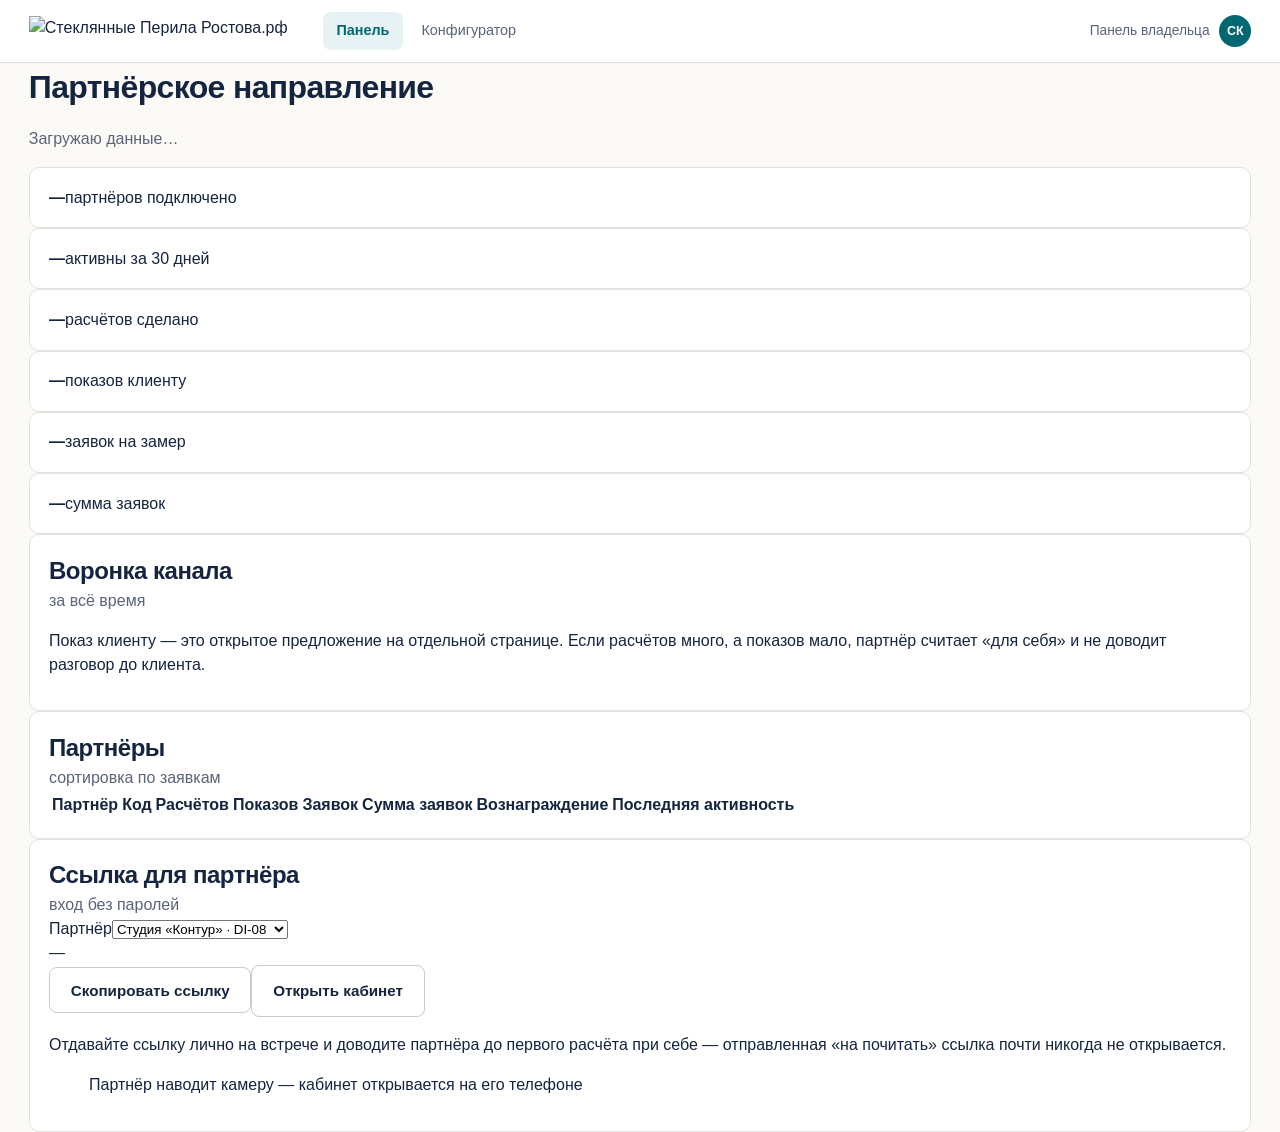
==== admin/index.html @ 2204083b "Панель владельца, QR для клиента, статусы расчётов" ====
<!DOCTYPE html><html lang="ru"><head><meta charset="utf-8"><meta name="viewport" content="width=device-width, initial-scale=1"><meta name="robots" content="noindex, nofollow"><title>Панель владельца · партнёрское направление</title><link rel="stylesheet" href="/steklo-perila-partner/fonts.css"><link rel="icon" href="/steklo-perila-partner/favicon.svg" type="image/svg+xml"><style>:root{--bg:#fbfaf7;--surface:#f0efec;--line:#e2e1dc;--line-strong:#cbcac4;--ink:#15253f;--ink-2:#33415b;--muted:#5a6479;--accent:#016771;--accent-hover:#005056;--accent-soft:#0e9ba5;--accent-wash:#e6f2f3;--wine:#8e0c39;--deep:#15253f;--radius:2px;--radius-btn:8px;--font-display:"Manrope",-apple-system,BlinkMacSystemFont,"Segoe UI",sans-serif;--font-text:"Inter",-apple-system,BlinkMacSystemFont,"Segoe UI",sans-serif;--ease:cubic-bezier(.22,.61,.36,1);--rl-struct:var(--line-strong);--rl-glass:#d9e4e0;--rl-edge:#8fa9a2;--rl-alpha:.42;--rl-rail:#b9bdbe}*{box-sizing:border-box}body{background:var(--bg);color:var(--ink);font-family:var(--font-text);-webkit-text-size-adjust:100%;margin:0;font-size:16px;line-height:1.5}h1,h2,h3{font-family:var(--font-display);letter-spacing:-.02em;margin:0;font-weight:700}a{color:inherit}.wrap{max-width:1320px;margin:0 auto;padding:0 clamp(1rem,3vw,1.8rem)}.topbar{border-bottom:1px solid var(--line);z-index:20;background:#fff;position:sticky;top:0}.topbar__in{align-items:center;gap:1.2rem;height:62px;display:flex}.topbar img{width:auto;height:30px}.nav{gap:.3rem;margin-left:1rem;display:flex}.nav a{color:var(--muted);border-radius:var(--radius-btn);transition:background .2s var(--ease),color .2s var(--ease);padding:.5rem .85rem;font-size:.9rem;text-decoration:none}.nav a:hover{background:var(--surface)}.nav a[aria-current=page]{background:var(--accent-wash);color:var(--accent);font-weight:600}.who{color:var(--muted);align-items:center;gap:.6rem;margin-left:auto;font-size:.86rem;display:flex}.ava{background:var(--accent);color:#fff;width:32px;height:32px;font-family:var(--font-display);border-radius:50%;place-items:center;font-size:.78rem;font-weight:700;display:grid}.btn{border-radius:var(--radius-btn);border:1px solid var(--accent);background:var(--accent);color:#fff;font-family:var(--font-display);cursor:pointer;transition:background .25s var(--ease);justify-content:center;align-items:center;gap:.5rem;padding:.85rem 1.3rem;font-size:.95rem;font-weight:600;text-decoration:none;display:inline-flex}.btn:hover{background:var(--accent-hover);border-color:var(--accent-hover)}.btn--g{color:var(--ink);border-color:var(--line-strong);background:#fff}.btn--g:hover{background:var(--surface);border-color:var(--line-strong)}.btn--wa{background:#33643f;border-color:#33643f}.btn--wa:hover{background:#2a5334;border-color:#2a5334}.card{border:1px solid var(--line);background:#fff;border-radius:10px;padding:1.1rem 1.2rem}.muted{color:var(--muted)}.num{font-variant-numeric:tabular-nums}@media (width<=760px){.topbar__in{gap:.5rem;height:56px}.topbar img{height:24px}.nav{scrollbar-width:none;flex:1;min-width:0;margin-left:.2rem;overflow-x:auto}.nav::-webkit-scrollbar{display:none}.nav a{white-space:nowrap;padding:.45rem .6rem;font-size:.84rem}.who span:not(.ava){display:none}.who{flex:none;margin-left:0}}@media print{.topbar,.noprint{display:none!important}body{background:#fff}}
</style><link rel="stylesheet" href="/steklo-perila-partner/_astro/admin.DHHtIUAy.css"></head><body><header class="topbar" data-astro-cid-hfbr3nnz><div class="wrap topbar__in" data-astro-cid-hfbr3nnz><img src="/steklo-perila-partner/brand/logo-horizontal.svg" alt="Стеклянные Перила Ростова.рф" data-astro-cid-hfbr3nnz><nav class="nav" data-astro-cid-hfbr3nnz><a href="/steklo-perila-partner/admin/" aria-current="page" data-astro-cid-hfbr3nnz>Панель</a><a href="/steklo-perila-partner/" data-astro-cid-hfbr3nnz>Конфигуратор</a></nav><div class="who" data-astro-cid-hfbr3nnz><span data-astro-cid-hfbr3nnz>Панель владельца</span><span class="ava" data-astro-cid-hfbr3nnz>СК</span></div></div></header><main class="wrap page" data-astro-cid-hfbr3nnz><div class="head" data-astro-cid-hfbr3nnz><h1 data-astro-cid-hfbr3nnz>Партнёрское направление</h1><p class="muted" data-source data-astro-cid-hfbr3nnz>Загружаю данные…</p></div><div class="kpis" data-astro-cid-hfbr3nnz><div class="card kpi" data-astro-cid-hfbr3nnz><b data-k-partners data-astro-cid-hfbr3nnz>—</b><span data-astro-cid-hfbr3nnz>партнёров подключено</span></div><div class="card kpi" data-astro-cid-hfbr3nnz><b data-k-active data-astro-cid-hfbr3nnz>—</b><span data-astro-cid-hfbr3nnz>активны за 30 дней</span></div><div class="card kpi" data-astro-cid-hfbr3nnz><b data-k-calc data-astro-cid-hfbr3nnz>—</b><span data-astro-cid-hfbr3nnz>расчётов сделано</span></div><div class="card kpi" data-astro-cid-hfbr3nnz><b data-k-shown data-astro-cid-hfbr3nnz>—</b><span data-astro-cid-hfbr3nnz>показов клиенту</span></div><div class="card kpi" data-astro-cid-hfbr3nnz><b data-k-leads data-astro-cid-hfbr3nnz>—</b><span data-astro-cid-hfbr3nnz>заявок на замер</span></div><div class="card kpi" data-astro-cid-hfbr3nnz><b class="num" data-k-sum data-astro-cid-hfbr3nnz>—</b><span data-astro-cid-hfbr3nnz>сумма заявок</span></div></div><section class="card" data-astro-cid-hfbr3nnz><div class="sec-head" data-astro-cid-hfbr3nnz><h2 data-astro-cid-hfbr3nnz>Воронка канала</h2><span class="muted" data-period data-astro-cid-hfbr3nnz>за всё время</span></div><div class="funnel" data-funnel data-astro-cid-hfbr3nnz></div><p class="hint" data-astro-cid-hfbr3nnz>Показ клиенту — это открытое предложение на отдельной странице. Если расчётов много, а показов мало, партнёр считает «для себя» и не доводит разговор до клиента.</p></section><section class="card" data-astro-cid-hfbr3nnz><div class="sec-head" data-astro-cid-hfbr3nnz><h2 data-astro-cid-hfbr3nnz>Партнёры</h2><span class="muted" data-astro-cid-hfbr3nnz>сортировка по заявкам</span></div><div class="scroller" data-astro-cid-hfbr3nnz><table data-astro-cid-hfbr3nnz><thead data-astro-cid-hfbr3nnz><tr data-astro-cid-hfbr3nnz><th data-astro-cid-hfbr3nnz>Партнёр</th><th data-astro-cid-hfbr3nnz>Код</th><th class="r" data-astro-cid-hfbr3nnz>Расчётов</th><th class="r" data-astro-cid-hfbr3nnz>Показов</th><th class="r" data-astro-cid-hfbr3nnz>Заявок</th><th class="r" data-astro-cid-hfbr3nnz>Сумма заявок</th><th class="r" data-astro-cid-hfbr3nnz>Вознаграждение</th><th data-astro-cid-hfbr3nnz>Последняя активность</th></tr></thead><tbody data-rows data-astro-cid-hfbr3nnz></tbody></table></div></section><section class="card" data-astro-cid-hfbr3nnz><div class="sec-head" data-astro-cid-hfbr3nnz><h2 data-astro-cid-hfbr3nnz>Ссылка для партнёра</h2><span class="muted" data-astro-cid-hfbr3nnz>вход без паролей</span></div><div class="gen" data-astro-cid-hfbr3nnz><div class="gen__form" data-astro-cid-hfbr3nnz><label data-astro-cid-hfbr3nnz>Партнёр<select data-sel data-astro-cid-hfbr3nnz><option value="DI-08" data-astro-cid-hfbr3nnz>Студия «Контур» · DI-08</option><option value="LS-02" data-astro-cid-hfbr3nnz>Лестницы Дон · LS-02</option><option value="PR-14" data-astro-cid-hfbr3nnz>Прораб Игорь М. · PR-14</option><option value="DEMO" data-astro-cid-hfbr3nnz>Демо-доступ · DEMO</option></select></label><div class="link" data-link data-astro-cid-hfbr3nnz>—</div><div class="gen__btns" data-astro-cid-hfbr3nnz><button class="btn btn--g" type="button" data-copy data-astro-cid-hfbr3nnz>Скопировать ссылку</button><a class="btn btn--g" data-open href="/steklo-perila-partner/" target="_blank" rel="noopener" data-astro-cid-hfbr3nnz>Открыть кабинет</a></div><p class="hint" data-astro-cid-hfbr3nnz>Отдавайте ссылку лично на встрече и доводите партнёра до первого расчёта при себе — отправленная «на почитать» ссылка почти никогда не открывается.</p></div><figure class="qr" data-astro-cid-hfbr3nnz><div data-qr data-astro-cid-hfbr3nnz></div><figcaption data-astro-cid-hfbr3nnz>Партнёр наводит камеру — кабинет открывается на его телефоне</figcaption></figure></div></section><section class="card setup" data-setup hidden data-astro-cid-hfbr3nnz><h2 data-astro-cid-hfbr3nnz>Как включить общую статистику</h2><p data-astro-cid-hfbr3nnz>Сейчас видны только события этого устройства. Чтобы собиралась общая картина по всем партнёрам, нужно бесплатное хранилище на Google Таблицах: код и инструкция лежат в проекте, файл <code data-astro-cid-hfbr3nnz>docs/endpoint.gs</code>. Разворачивание занимает около пяти минут, после чего адрес вписывается в <code data-astro-cid-hfbr3nnz>src/data/config.js</code>.</p></section></main><script type="module" src="/steklo-perila-partner/_astro/admin.astro_astro_type_script_index_0_lang.4Y3BeEb1.js"></script></body></html>
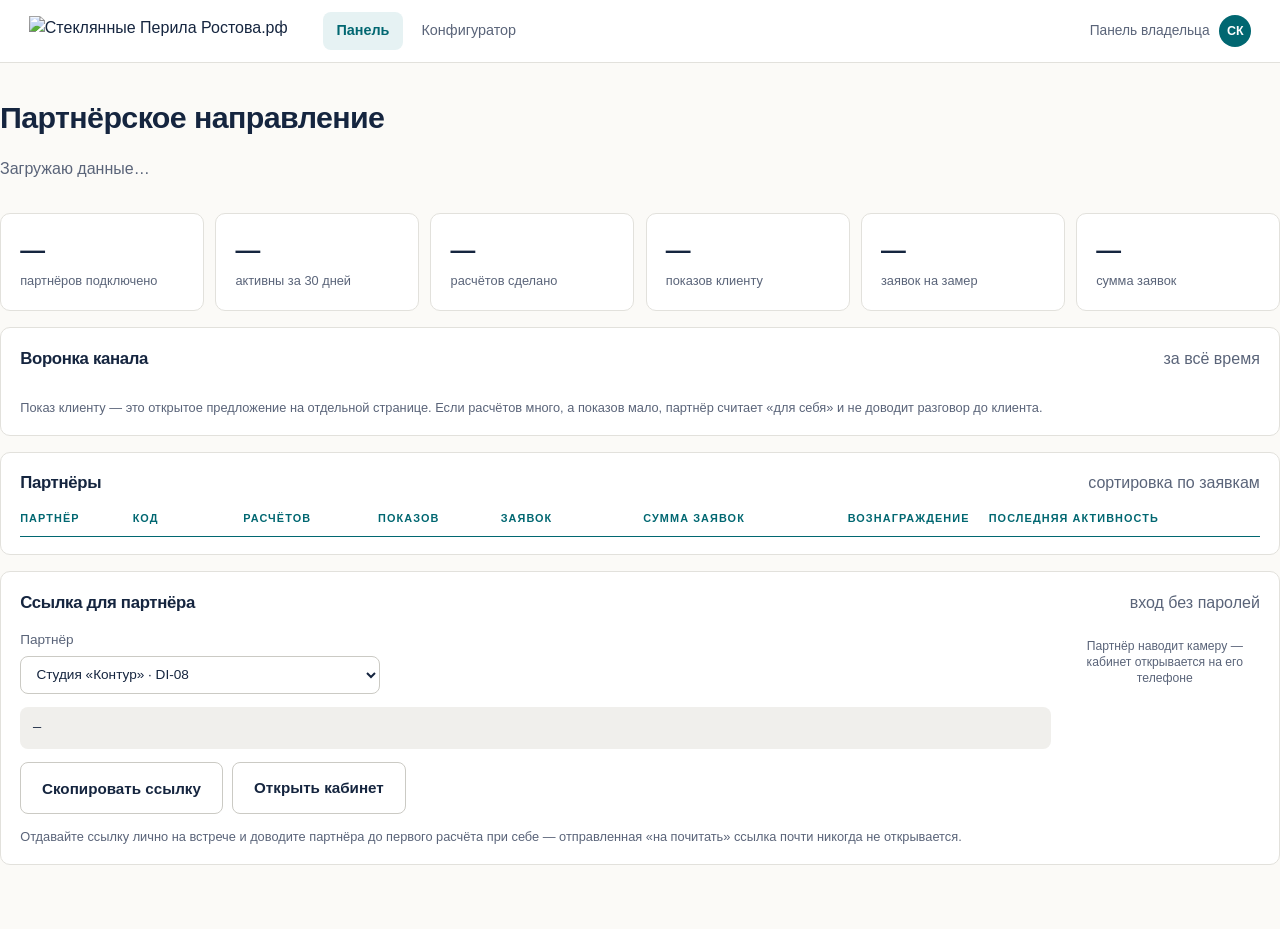
==== commit a4130c55: "Правки панели" ====
--- a/admin/index.html
+++ b/admin/index.html
@@ -1,2 +1,3 @@
 <!DOCTYPE html><html lang="ru"><head><meta charset="utf-8"><meta name="viewport" content="width=device-width, initial-scale=1"><meta name="robots" content="noindex, nofollow"><title>Панель владельца · партнёрское направление</title><link rel="stylesheet" href="/steklo-perila-partner/fonts.css"><link rel="icon" href="/steklo-perila-partner/favicon.svg" type="image/svg+xml"><style>:root{--bg:#fbfaf7;--surface:#f0efec;--line:#e2e1dc;--line-strong:#cbcac4;--ink:#15253f;--ink-2:#33415b;--muted:#5a6479;--accent:#016771;--accent-hover:#005056;--accent-soft:#0e9ba5;--accent-wash:#e6f2f3;--wine:#8e0c39;--deep:#15253f;--radius:2px;--radius-btn:8px;--font-display:"Manrope",-apple-system,BlinkMacSystemFont,"Segoe UI",sans-serif;--font-text:"Inter",-apple-system,BlinkMacSystemFont,"Segoe UI",sans-serif;--ease:cubic-bezier(.22,.61,.36,1);--rl-struct:var(--line-strong);--rl-glass:#d9e4e0;--rl-edge:#8fa9a2;--rl-alpha:.42;--rl-rail:#b9bdbe}*{box-sizing:border-box}body{background:var(--bg);color:var(--ink);font-family:var(--font-text);-webkit-text-size-adjust:100%;margin:0;font-size:16px;line-height:1.5}h1,h2,h3{font-family:var(--font-display);letter-spacing:-.02em;margin:0;font-weight:700}a{color:inherit}.wrap{max-width:1320px;margin:0 auto;padding:0 clamp(1rem,3vw,1.8rem)}.topbar{border-bottom:1px solid var(--line);z-index:20;background:#fff;position:sticky;top:0}.topbar__in{align-items:center;gap:1.2rem;height:62px;display:flex}.topbar img{width:auto;height:30px}.nav{gap:.3rem;margin-left:1rem;display:flex}.nav a{color:var(--muted);border-radius:var(--radius-btn);transition:background .2s var(--ease),color .2s var(--ease);padding:.5rem .85rem;font-size:.9rem;text-decoration:none}.nav a:hover{background:var(--surface)}.nav a[aria-current=page]{background:var(--accent-wash);color:var(--accent);font-weight:600}.who{color:var(--muted);align-items:center;gap:.6rem;margin-left:auto;font-size:.86rem;display:flex}.ava{background:var(--accent);color:#fff;width:32px;height:32px;font-family:var(--font-display);border-radius:50%;place-items:center;font-size:.78rem;font-weight:700;display:grid}.btn{border-radius:var(--radius-btn);border:1px solid var(--accent);background:var(--accent);color:#fff;font-family:var(--font-display);cursor:pointer;transition:background .25s var(--ease);justify-content:center;align-items:center;gap:.5rem;padding:.85rem 1.3rem;font-size:.95rem;font-weight:600;text-decoration:none;display:inline-flex}.btn:hover{background:var(--accent-hover);border-color:var(--accent-hover)}.btn--g{color:var(--ink);border-color:var(--line-strong);background:#fff}.btn--g:hover{background:var(--surface);border-color:var(--line-strong)}.btn--wa{background:#33643f;border-color:#33643f}.btn--wa:hover{background:#2a5334;border-color:#2a5334}.card{border:1px solid var(--line);background:#fff;border-radius:10px;padding:1.1rem 1.2rem}.muted{color:var(--muted)}.num{font-variant-numeric:tabular-nums}@media (width<=760px){.topbar__in{gap:.5rem;height:56px}.topbar img{height:24px}.nav{scrollbar-width:none;flex:1;min-width:0;margin-left:.2rem;overflow-x:auto}.nav::-webkit-scrollbar{display:none}.nav a{white-space:nowrap;padding:.45rem .6rem;font-size:.84rem}.who span:not(.ava){display:none}.who{flex:none;margin-left:0}}@media print{.topbar,.noprint{display:none!important}body{background:#fff}}
-</style><link rel="stylesheet" href="/steklo-perila-partner/_astro/admin.DHHtIUAy.css"></head><body><header class="topbar" data-astro-cid-hfbr3nnz><div class="wrap topbar__in" data-astro-cid-hfbr3nnz><img src="/steklo-perila-partner/brand/logo-horizontal.svg" alt="Стеклянные Перила Ростова.рф" data-astro-cid-hfbr3nnz><nav class="nav" data-astro-cid-hfbr3nnz><a href="/steklo-perila-partner/admin/" aria-current="page" data-astro-cid-hfbr3nnz>Панель</a><a href="/steklo-perila-partner/" data-astro-cid-hfbr3nnz>Конфигуратор</a></nav><div class="who" data-astro-cid-hfbr3nnz><span data-astro-cid-hfbr3nnz>Панель владельца</span><span class="ava" data-astro-cid-hfbr3nnz>СК</span></div></div></header><main class="wrap page" data-astro-cid-hfbr3nnz><div class="head" data-astro-cid-hfbr3nnz><h1 data-astro-cid-hfbr3nnz>Партнёрское направление</h1><p class="muted" data-source data-astro-cid-hfbr3nnz>Загружаю данные…</p></div><div class="kpis" data-astro-cid-hfbr3nnz><div class="card kpi" data-astro-cid-hfbr3nnz><b data-k-partners data-astro-cid-hfbr3nnz>—</b><span data-astro-cid-hfbr3nnz>партнёров подключено</span></div><div class="card kpi" data-astro-cid-hfbr3nnz><b data-k-active data-astro-cid-hfbr3nnz>—</b><span data-astro-cid-hfbr3nnz>активны за 30 дней</span></div><div class="card kpi" data-astro-cid-hfbr3nnz><b data-k-calc data-astro-cid-hfbr3nnz>—</b><span data-astro-cid-hfbr3nnz>расчётов сделано</span></div><div class="card kpi" data-astro-cid-hfbr3nnz><b data-k-shown data-astro-cid-hfbr3nnz>—</b><span data-astro-cid-hfbr3nnz>показов клиенту</span></div><div class="card kpi" data-astro-cid-hfbr3nnz><b data-k-leads data-astro-cid-hfbr3nnz>—</b><span data-astro-cid-hfbr3nnz>заявок на замер</span></div><div class="card kpi" data-astro-cid-hfbr3nnz><b class="num" data-k-sum data-astro-cid-hfbr3nnz>—</b><span data-astro-cid-hfbr3nnz>сумма заявок</span></div></div><section class="card" data-astro-cid-hfbr3nnz><div class="sec-head" data-astro-cid-hfbr3nnz><h2 data-astro-cid-hfbr3nnz>Воронка канала</h2><span class="muted" data-period data-astro-cid-hfbr3nnz>за всё время</span></div><div class="funnel" data-funnel data-astro-cid-hfbr3nnz></div><p class="hint" data-astro-cid-hfbr3nnz>Показ клиенту — это открытое предложение на отдельной странице. Если расчётов много, а показов мало, партнёр считает «для себя» и не доводит разговор до клиента.</p></section><section class="card" data-astro-cid-hfbr3nnz><div class="sec-head" data-astro-cid-hfbr3nnz><h2 data-astro-cid-hfbr3nnz>Партнёры</h2><span class="muted" data-astro-cid-hfbr3nnz>сортировка по заявкам</span></div><div class="scroller" data-astro-cid-hfbr3nnz><table data-astro-cid-hfbr3nnz><thead data-astro-cid-hfbr3nnz><tr data-astro-cid-hfbr3nnz><th data-astro-cid-hfbr3nnz>Партнёр</th><th data-astro-cid-hfbr3nnz>Код</th><th class="r" data-astro-cid-hfbr3nnz>Расчётов</th><th class="r" data-astro-cid-hfbr3nnz>Показов</th><th class="r" data-astro-cid-hfbr3nnz>Заявок</th><th class="r" data-astro-cid-hfbr3nnz>Сумма заявок</th><th class="r" data-astro-cid-hfbr3nnz>Вознаграждение</th><th data-astro-cid-hfbr3nnz>Последняя активность</th></tr></thead><tbody data-rows data-astro-cid-hfbr3nnz></tbody></table></div></section><section class="card" data-astro-cid-hfbr3nnz><div class="sec-head" data-astro-cid-hfbr3nnz><h2 data-astro-cid-hfbr3nnz>Ссылка для партнёра</h2><span class="muted" data-astro-cid-hfbr3nnz>вход без паролей</span></div><div class="gen" data-astro-cid-hfbr3nnz><div class="gen__form" data-astro-cid-hfbr3nnz><label data-astro-cid-hfbr3nnz>Партнёр<select data-sel data-astro-cid-hfbr3nnz><option value="DI-08" data-astro-cid-hfbr3nnz>Студия «Контур» · DI-08</option><option value="LS-02" data-astro-cid-hfbr3nnz>Лестницы Дон · LS-02</option><option value="PR-14" data-astro-cid-hfbr3nnz>Прораб Игорь М. · PR-14</option><option value="DEMO" data-astro-cid-hfbr3nnz>Демо-доступ · DEMO</option></select></label><div class="link" data-link data-astro-cid-hfbr3nnz>—</div><div class="gen__btns" data-astro-cid-hfbr3nnz><button class="btn btn--g" type="button" data-copy data-astro-cid-hfbr3nnz>Скопировать ссылку</button><a class="btn btn--g" data-open href="/steklo-perila-partner/" target="_blank" rel="noopener" data-astro-cid-hfbr3nnz>Открыть кабинет</a></div><p class="hint" data-astro-cid-hfbr3nnz>Отдавайте ссылку лично на встрече и доводите партнёра до первого расчёта при себе — отправленная «на почитать» ссылка почти никогда не открывается.</p></div><figure class="qr" data-astro-cid-hfbr3nnz><div data-qr data-astro-cid-hfbr3nnz></div><figcaption data-astro-cid-hfbr3nnz>Партнёр наводит камеру — кабинет открывается на его телефоне</figcaption></figure></div></section><section class="card setup" data-setup hidden data-astro-cid-hfbr3nnz><h2 data-astro-cid-hfbr3nnz>Как включить общую статистику</h2><p data-astro-cid-hfbr3nnz>Сейчас видны только события этого устройства. Чтобы собиралась общая картина по всем партнёрам, нужно бесплатное хранилище на Google Таблицах: код и инструкция лежат в проекте, файл <code data-astro-cid-hfbr3nnz>docs/endpoint.gs</code>. Разворачивание занимает около пяти минут, после чего адрес вписывается в <code data-astro-cid-hfbr3nnz>src/data/config.js</code>.</p></section></main><script type="module" src="/steklo-perila-partner/_astro/admin.astro_astro_type_script_index_0_lang.4Y3BeEb1.js"></script></body></html>+.page{gap:1rem;padding:clamp(1.2rem,3vw,2rem) 0 4rem;display:grid}.head h1{margin-bottom:.3rem;font-size:clamp(1.4rem,2.6vw,1.9rem)}.kpis{grid-template-columns:repeat(6,minmax(0,1fr));gap:.7rem;display:grid}.kpi b{font-family:var(--font-display);letter-spacing:-.02em;font-size:1.55rem;display:block}.kpi span{color:var(--muted);font-size:.8rem;line-height:1.35}.sec-head{justify-content:space-between;align-items:baseline;gap:1rem;margin-bottom:.9rem;display:flex}.sec-head h2{font-size:1.05rem}.funnel{gap:.5rem;display:grid}.fun{grid-template-columns:160px minmax(0,1fr) 190px;align-items:center;gap:.9rem;font-size:.9rem;display:grid}.fun .bar{background:var(--accent-wash);border-radius:6px;height:26px;overflow:hidden}.fun .bar i{background:var(--accent);border-radius:6px;height:100%;display:block}.fun .val{font-family:var(--font-display);white-space:nowrap;font-weight:600}.fun .val small{color:var(--muted);margin-left:.4rem;font-weight:400}.scroller{overflow-x:auto}table{border-collapse:collapse;width:100%;min-width:720px;font-size:.9rem}th{text-align:left;letter-spacing:.1em;text-transform:uppercase;color:var(--accent);font-size:.68rem;font-family:var(--font-display);border-bottom:1.4px solid var(--accent);white-space:nowrap;padding:0 .7rem .6rem 0}td{border-bottom:1px solid var(--line);vertical-align:middle;padding:.7rem .7rem .7rem 0}th.r,td.r{text-align:right;padding-right:1.2rem}th:last-child,td:last-child{padding-right:0}tr:last-child td{border-bottom:0}.pill{background:var(--surface);color:var(--muted);border-radius:20px;padding:.2rem .5rem;font-size:.72rem;display:inline-block}.pill--on{background:var(--accent-wash);color:var(--accent)}.gen{grid-template-columns:minmax(0,1fr) 190px;align-items:start;gap:1.2rem;display:grid}.gen label{color:var(--muted);gap:.35rem;max-width:360px;font-size:.85rem;display:grid}.gen select{font:inherit;border:1px solid var(--line-strong);border-radius:var(--radius-btn);color:var(--ink);background:#fff;padding:.6rem .7rem}.link{background:var(--surface);border-radius:var(--radius-btn);word-break:break-all;margin:.8rem 0;padding:.7rem .8rem;font-family:ui-monospace,SFMono-Regular,Menlo,monospace;font-size:.85rem}.gen__btns{flex-wrap:wrap;gap:.6rem;display:flex}.qr{text-align:center;margin:0}.qr svg{width:100%;height:auto}.qr figcaption{color:var(--muted);margin-top:.5rem;font-size:.76rem;line-height:1.35}.setup p{color:var(--ink-2);margin:0;font-size:.9rem;line-height:1.6}.setup code{background:var(--surface);border-radius:3px;padding:.1rem .3rem;font-size:.85em}.hint{color:var(--muted);margin:.8rem 0 0;font-size:.8rem;line-height:1.5}@media (width<=1100px){.kpis{grid-template-columns:repeat(3,minmax(0,1fr))}}@media (width<=760px){.kpis{grid-template-columns:repeat(2,minmax(0,1fr))}.gen{grid-template-columns:minmax(0,1fr)}.qr{max-width:190px}.fun{grid-template-columns:110px minmax(0,1fr)}.fun .val{text-align:right;grid-column:2}}
+</style></head><body><header class="topbar"><div class="wrap topbar__in"><img src="/steklo-perila-partner/brand/logo-horizontal.svg" alt="Стеклянные Перила Ростова.рф"><nav class="nav"><a href="/steklo-perila-partner/admin/" aria-current="page">Панель</a><a href="/steklo-perila-partner/">Конфигуратор</a></nav><div class="who"><span>Панель владельца</span><span class="ava">СК</span></div></div></header><main class="wrap page"><div class="head"><h1>Партнёрское направление</h1><p class="muted" data-source>Загружаю данные…</p></div><div class="kpis"><div class="card kpi"><b data-k-partners>—</b><span>партнёров подключено</span></div><div class="card kpi"><b data-k-active>—</b><span>активны за 30 дней</span></div><div class="card kpi"><b data-k-calc>—</b><span>расчётов сделано</span></div><div class="card kpi"><b data-k-shown>—</b><span>показов клиенту</span></div><div class="card kpi"><b data-k-leads>—</b><span>заявок на замер</span></div><div class="card kpi"><b class="num" data-k-sum>—</b><span>сумма заявок</span></div></div><section class="card"><div class="sec-head"><h2>Воронка канала</h2><span class="muted" data-period>за всё время</span></div><div class="funnel" data-funnel></div><p class="hint">Показ клиенту — это открытое предложение на отдельной странице. Если расчётов много, а показов мало, партнёр считает «для себя» и не доводит разговор до клиента.</p></section><section class="card"><div class="sec-head"><h2>Партнёры</h2><span class="muted">сортировка по заявкам</span></div><div class="scroller"><table><thead><tr><th>Партнёр</th><th>Код</th><th class="r">Расчётов</th><th class="r">Показов</th><th class="r">Заявок</th><th class="r">Сумма заявок</th><th class="r">Вознаграждение</th><th>Последняя активность</th></tr></thead><tbody data-rows></tbody></table></div></section><section class="card"><div class="sec-head"><h2>Ссылка для партнёра</h2><span class="muted">вход без паролей</span></div><div class="gen"><div class="gen__form"><label>Партнёр<select data-sel><option value="DI-08">Студия «Контур» · DI-08</option><option value="LS-02">Лестницы Дон · LS-02</option><option value="PR-14">Прораб Игорь М. · PR-14</option><option value="DEMO">Демо-доступ · DEMO</option></select></label><div class="link" data-link>—</div><div class="gen__btns"><button class="btn btn--g" type="button" data-copy>Скопировать ссылку</button><a class="btn btn--g" data-open href="/steklo-perila-partner/" target="_blank" rel="noopener">Открыть кабинет</a></div><p class="hint">Отдавайте ссылку лично на встрече и доводите партнёра до первого расчёта при себе — отправленная «на почитать» ссылка почти никогда не открывается.</p></div><figure class="qr"><div data-qr></div><figcaption>Партнёр наводит камеру — кабинет открывается на его телефоне</figcaption></figure></div></section><section class="card setup" data-setup hidden><h2>Как включить общую статистику</h2><p>Сейчас видны только события этого устройства. Чтобы собиралась общая картина по всем партнёрам, нужно бесплатное хранилище на Google Таблицах: код и инструкция лежат в проекте, файл <code>docs/endpoint.gs</code>. Разворачивание занимает около пяти минут, после чего адрес вписывается в <code>src/data/config.js</code>.</p></section></main><script type="module" src="/steklo-perila-partner/_astro/admin.astro_astro_type_script_index_0_lang.4Y3BeEb1.js"></script></body></html>
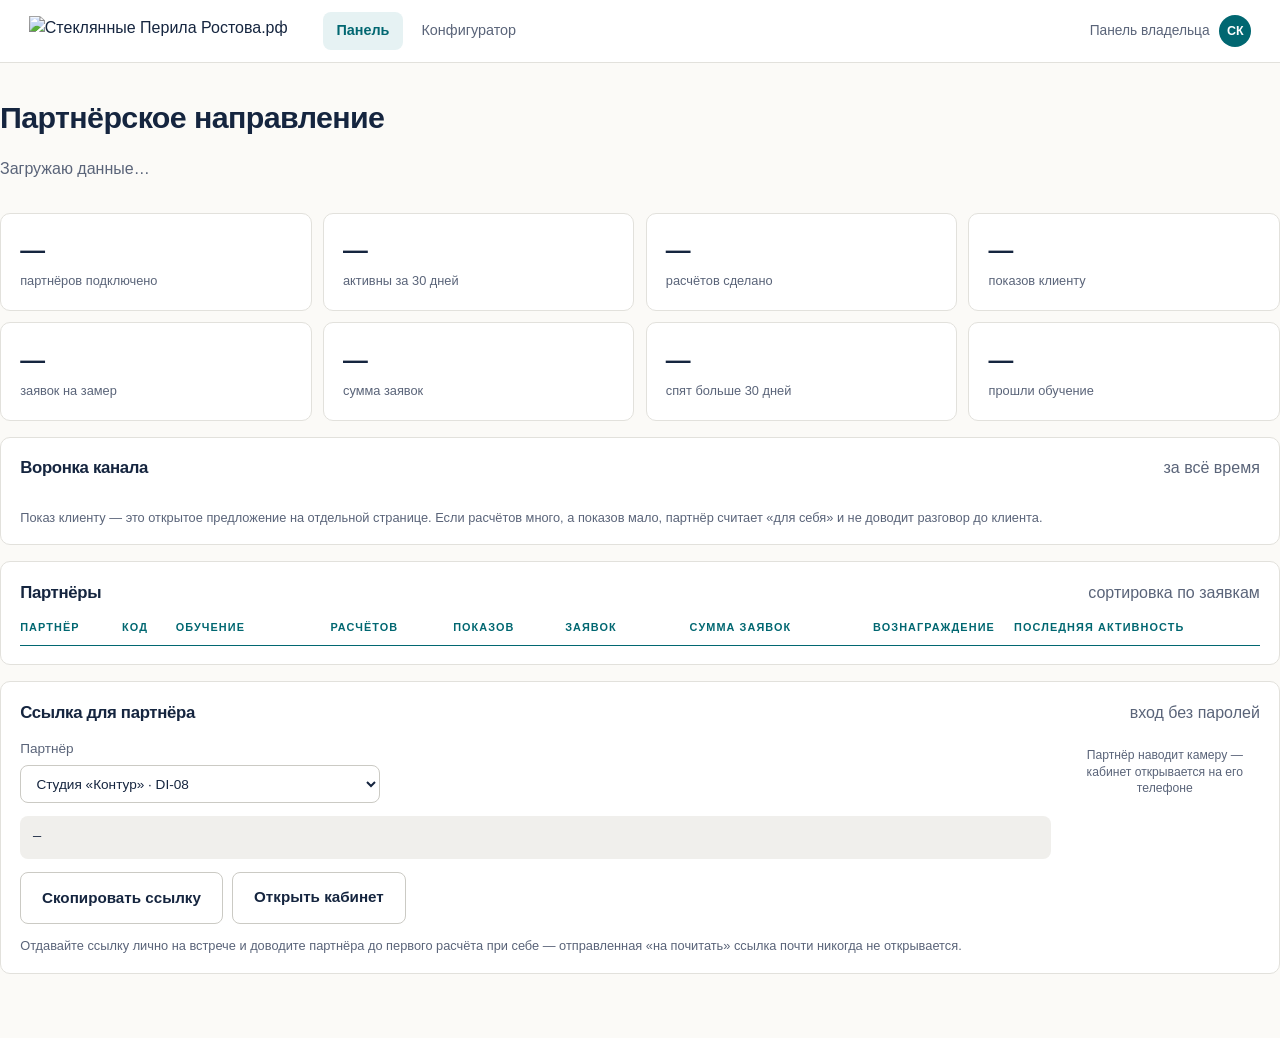
==== commit 05aaf23f: "Обучение партнёра, техчасть, метрики панели" ====
--- a/admin/index.html
+++ b/admin/index.html
@@ -1,3 +1,3 @@
 <!DOCTYPE html><html lang="ru"><head><meta charset="utf-8"><meta name="viewport" content="width=device-width, initial-scale=1"><meta name="robots" content="noindex, nofollow"><title>Панель владельца · партнёрское направление</title><link rel="stylesheet" href="/steklo-perila-partner/fonts.css"><link rel="icon" href="/steklo-perila-partner/favicon.svg" type="image/svg+xml"><style>:root{--bg:#fbfaf7;--surface:#f0efec;--line:#e2e1dc;--line-strong:#cbcac4;--ink:#15253f;--ink-2:#33415b;--muted:#5a6479;--accent:#016771;--accent-hover:#005056;--accent-soft:#0e9ba5;--accent-wash:#e6f2f3;--wine:#8e0c39;--deep:#15253f;--radius:2px;--radius-btn:8px;--font-display:"Manrope",-apple-system,BlinkMacSystemFont,"Segoe UI",sans-serif;--font-text:"Inter",-apple-system,BlinkMacSystemFont,"Segoe UI",sans-serif;--ease:cubic-bezier(.22,.61,.36,1);--rl-struct:var(--line-strong);--rl-glass:#d9e4e0;--rl-edge:#8fa9a2;--rl-alpha:.42;--rl-rail:#b9bdbe}*{box-sizing:border-box}body{background:var(--bg);color:var(--ink);font-family:var(--font-text);-webkit-text-size-adjust:100%;margin:0;font-size:16px;line-height:1.5}h1,h2,h3{font-family:var(--font-display);letter-spacing:-.02em;margin:0;font-weight:700}a{color:inherit}.wrap{max-width:1320px;margin:0 auto;padding:0 clamp(1rem,3vw,1.8rem)}.topbar{border-bottom:1px solid var(--line);z-index:20;background:#fff;position:sticky;top:0}.topbar__in{align-items:center;gap:1.2rem;height:62px;display:flex}.topbar img{width:auto;height:30px}.nav{gap:.3rem;margin-left:1rem;display:flex}.nav a{color:var(--muted);border-radius:var(--radius-btn);transition:background .2s var(--ease),color .2s var(--ease);padding:.5rem .85rem;font-size:.9rem;text-decoration:none}.nav a:hover{background:var(--surface)}.nav a[aria-current=page]{background:var(--accent-wash);color:var(--accent);font-weight:600}.who{color:var(--muted);align-items:center;gap:.6rem;margin-left:auto;font-size:.86rem;display:flex}.ava{background:var(--accent);color:#fff;width:32px;height:32px;font-family:var(--font-display);border-radius:50%;place-items:center;font-size:.78rem;font-weight:700;display:grid}.btn{border-radius:var(--radius-btn);border:1px solid var(--accent);background:var(--accent);color:#fff;font-family:var(--font-display);cursor:pointer;transition:background .25s var(--ease);justify-content:center;align-items:center;gap:.5rem;padding:.85rem 1.3rem;font-size:.95rem;font-weight:600;text-decoration:none;display:inline-flex}.btn:hover{background:var(--accent-hover);border-color:var(--accent-hover)}.btn--g{color:var(--ink);border-color:var(--line-strong);background:#fff}.btn--g:hover{background:var(--surface);border-color:var(--line-strong)}.btn--wa{background:#33643f;border-color:#33643f}.btn--wa:hover{background:#2a5334;border-color:#2a5334}.card{border:1px solid var(--line);background:#fff;border-radius:10px;padding:1.1rem 1.2rem}.muted{color:var(--muted)}.num{font-variant-numeric:tabular-nums}@media (width<=760px){.topbar__in{gap:.5rem;height:56px}.topbar img{height:24px}.nav{scrollbar-width:none;flex:1;min-width:0;margin-left:.2rem;overflow-x:auto}.nav::-webkit-scrollbar{display:none}.nav a{white-space:nowrap;padding:.45rem .6rem;font-size:.84rem}.who span:not(.ava){display:none}.who{flex:none;margin-left:0}}@media print{.topbar,.noprint{display:none!important}body{background:#fff}}
-.page{gap:1rem;padding:clamp(1.2rem,3vw,2rem) 0 4rem;display:grid}.head h1{margin-bottom:.3rem;font-size:clamp(1.4rem,2.6vw,1.9rem)}.kpis{grid-template-columns:repeat(6,minmax(0,1fr));gap:.7rem;display:grid}.kpi b{font-family:var(--font-display);letter-spacing:-.02em;font-size:1.55rem;display:block}.kpi span{color:var(--muted);font-size:.8rem;line-height:1.35}.sec-head{justify-content:space-between;align-items:baseline;gap:1rem;margin-bottom:.9rem;display:flex}.sec-head h2{font-size:1.05rem}.funnel{gap:.5rem;display:grid}.fun{grid-template-columns:160px minmax(0,1fr) 190px;align-items:center;gap:.9rem;font-size:.9rem;display:grid}.fun .bar{background:var(--accent-wash);border-radius:6px;height:26px;overflow:hidden}.fun .bar i{background:var(--accent);border-radius:6px;height:100%;display:block}.fun .val{font-family:var(--font-display);white-space:nowrap;font-weight:600}.fun .val small{color:var(--muted);margin-left:.4rem;font-weight:400}.scroller{overflow-x:auto}table{border-collapse:collapse;width:100%;min-width:720px;font-size:.9rem}th{text-align:left;letter-spacing:.1em;text-transform:uppercase;color:var(--accent);font-size:.68rem;font-family:var(--font-display);border-bottom:1.4px solid var(--accent);white-space:nowrap;padding:0 .7rem .6rem 0}td{border-bottom:1px solid var(--line);vertical-align:middle;padding:.7rem .7rem .7rem 0}th.r,td.r{text-align:right;padding-right:1.2rem}th:last-child,td:last-child{padding-right:0}tr:last-child td{border-bottom:0}.pill{background:var(--surface);color:var(--muted);border-radius:20px;padding:.2rem .5rem;font-size:.72rem;display:inline-block}.pill--on{background:var(--accent-wash);color:var(--accent)}.gen{grid-template-columns:minmax(0,1fr) 190px;align-items:start;gap:1.2rem;display:grid}.gen label{color:var(--muted);gap:.35rem;max-width:360px;font-size:.85rem;display:grid}.gen select{font:inherit;border:1px solid var(--line-strong);border-radius:var(--radius-btn);color:var(--ink);background:#fff;padding:.6rem .7rem}.link{background:var(--surface);border-radius:var(--radius-btn);word-break:break-all;margin:.8rem 0;padding:.7rem .8rem;font-family:ui-monospace,SFMono-Regular,Menlo,monospace;font-size:.85rem}.gen__btns{flex-wrap:wrap;gap:.6rem;display:flex}.qr{text-align:center;margin:0}.qr svg{width:100%;height:auto}.qr figcaption{color:var(--muted);margin-top:.5rem;font-size:.76rem;line-height:1.35}.setup p{color:var(--ink-2);margin:0;font-size:.9rem;line-height:1.6}.setup code{background:var(--surface);border-radius:3px;padding:.1rem .3rem;font-size:.85em}.hint{color:var(--muted);margin:.8rem 0 0;font-size:.8rem;line-height:1.5}@media (width<=1100px){.kpis{grid-template-columns:repeat(3,minmax(0,1fr))}}@media (width<=760px){.kpis{grid-template-columns:repeat(2,minmax(0,1fr))}.gen{grid-template-columns:minmax(0,1fr)}.qr{max-width:190px}.fun{grid-template-columns:110px minmax(0,1fr)}.fun .val{text-align:right;grid-column:2}}
-</style></head><body><header class="topbar"><div class="wrap topbar__in"><img src="/steklo-perila-partner/brand/logo-horizontal.svg" alt="Стеклянные Перила Ростова.рф"><nav class="nav"><a href="/steklo-perila-partner/admin/" aria-current="page">Панель</a><a href="/steklo-perila-partner/">Конфигуратор</a></nav><div class="who"><span>Панель владельца</span><span class="ava">СК</span></div></div></header><main class="wrap page"><div class="head"><h1>Партнёрское направление</h1><p class="muted" data-source>Загружаю данные…</p></div><div class="kpis"><div class="card kpi"><b data-k-partners>—</b><span>партнёров подключено</span></div><div class="card kpi"><b data-k-active>—</b><span>активны за 30 дней</span></div><div class="card kpi"><b data-k-calc>—</b><span>расчётов сделано</span></div><div class="card kpi"><b data-k-shown>—</b><span>показов клиенту</span></div><div class="card kpi"><b data-k-leads>—</b><span>заявок на замер</span></div><div class="card kpi"><b class="num" data-k-sum>—</b><span>сумма заявок</span></div></div><section class="card"><div class="sec-head"><h2>Воронка канала</h2><span class="muted" data-period>за всё время</span></div><div class="funnel" data-funnel></div><p class="hint">Показ клиенту — это открытое предложение на отдельной странице. Если расчётов много, а показов мало, партнёр считает «для себя» и не доводит разговор до клиента.</p></section><section class="card"><div class="sec-head"><h2>Партнёры</h2><span class="muted">сортировка по заявкам</span></div><div class="scroller"><table><thead><tr><th>Партнёр</th><th>Код</th><th class="r">Расчётов</th><th class="r">Показов</th><th class="r">Заявок</th><th class="r">Сумма заявок</th><th class="r">Вознаграждение</th><th>Последняя активность</th></tr></thead><tbody data-rows></tbody></table></div></section><section class="card"><div class="sec-head"><h2>Ссылка для партнёра</h2><span class="muted">вход без паролей</span></div><div class="gen"><div class="gen__form"><label>Партнёр<select data-sel><option value="DI-08">Студия «Контур» · DI-08</option><option value="LS-02">Лестницы Дон · LS-02</option><option value="PR-14">Прораб Игорь М. · PR-14</option><option value="DEMO">Демо-доступ · DEMO</option></select></label><div class="link" data-link>—</div><div class="gen__btns"><button class="btn btn--g" type="button" data-copy>Скопировать ссылку</button><a class="btn btn--g" data-open href="/steklo-perila-partner/" target="_blank" rel="noopener">Открыть кабинет</a></div><p class="hint">Отдавайте ссылку лично на встрече и доводите партнёра до первого расчёта при себе — отправленная «на почитать» ссылка почти никогда не открывается.</p></div><figure class="qr"><div data-qr></div><figcaption>Партнёр наводит камеру — кабинет открывается на его телефоне</figcaption></figure></div></section><section class="card setup" data-setup hidden><h2>Как включить общую статистику</h2><p>Сейчас видны только события этого устройства. Чтобы собиралась общая картина по всем партнёрам, нужно бесплатное хранилище на Google Таблицах: код и инструкция лежат в проекте, файл <code>docs/endpoint.gs</code>. Разворачивание занимает около пяти минут, после чего адрес вписывается в <code>src/data/config.js</code>.</p></section></main><script type="module" src="/steklo-perila-partner/_astro/admin.astro_astro_type_script_index_0_lang.4Y3BeEb1.js"></script></body></html>+.page{gap:1rem;padding:clamp(1.2rem,3vw,2rem) 0 4rem;display:grid}.head h1{margin-bottom:.3rem;font-size:clamp(1.4rem,2.6vw,1.9rem)}.kpis{grid-template-columns:repeat(4,minmax(0,1fr));gap:.7rem;display:grid}.kpi b{font-family:var(--font-display);letter-spacing:-.02em;font-size:1.55rem;display:block}.kpi span{color:var(--muted);font-size:.8rem;line-height:1.35}.sec-head{justify-content:space-between;align-items:baseline;gap:1rem;margin-bottom:.9rem;display:flex}.sec-head h2{font-size:1.05rem}.funnel{gap:.5rem;display:grid}.fun{grid-template-columns:160px minmax(0,1fr) 190px;align-items:center;gap:.9rem;font-size:.9rem;display:grid}.fun .bar{background:var(--accent-wash);border-radius:6px;height:26px;overflow:hidden}.fun .bar i{background:var(--accent);border-radius:6px;height:100%;display:block}.fun .val{font-family:var(--font-display);white-space:nowrap;font-weight:600}.fun .val small{color:var(--muted);margin-left:.4rem;font-weight:400}.scroller{overflow-x:auto}table{border-collapse:collapse;width:100%;min-width:720px;font-size:.9rem}th{text-align:left;letter-spacing:.1em;text-transform:uppercase;color:var(--accent);font-size:.68rem;font-family:var(--font-display);border-bottom:1.4px solid var(--accent);white-space:nowrap;padding:0 .7rem .6rem 0}td{border-bottom:1px solid var(--line);vertical-align:middle;padding:.7rem .7rem .7rem 0}th.r,td.r{text-align:right;padding-right:1.2rem}th:last-child,td:last-child{padding-right:0}tr:last-child td{border-bottom:0}.pill{background:var(--surface);color:var(--muted);border-radius:20px;padding:.2rem .5rem;font-size:.72rem;display:inline-block}.pill--on{background:var(--accent-wash);color:var(--accent)}.gen{grid-template-columns:minmax(0,1fr) 190px;align-items:start;gap:1.2rem;display:grid}.gen label{color:var(--muted);gap:.35rem;max-width:360px;font-size:.85rem;display:grid}.gen select{font:inherit;border:1px solid var(--line-strong);border-radius:var(--radius-btn);color:var(--ink);background:#fff;padding:.6rem .7rem}.link{background:var(--surface);border-radius:var(--radius-btn);word-break:break-all;margin:.8rem 0;padding:.7rem .8rem;font-family:ui-monospace,SFMono-Regular,Menlo,monospace;font-size:.85rem}.gen__btns{flex-wrap:wrap;gap:.6rem;display:flex}.qr{text-align:center;margin:0}.qr svg{width:100%;height:auto}.qr figcaption{color:var(--muted);margin-top:.5rem;font-size:.76rem;line-height:1.35}.setup p{color:var(--ink-2);margin:0;font-size:.9rem;line-height:1.6}.setup code{background:var(--surface);border-radius:3px;padding:.1rem .3rem;font-size:.85em}.hint{color:var(--muted);margin:.8rem 0 0;font-size:.8rem;line-height:1.5}@media (width<=1100px){.kpis{grid-template-columns:repeat(3,minmax(0,1fr))}}@media (width<=760px){.kpis{grid-template-columns:repeat(2,minmax(0,1fr))}.gen{grid-template-columns:minmax(0,1fr)}.qr{max-width:190px}.fun{grid-template-columns:110px minmax(0,1fr)}.fun .val{text-align:right;grid-column:2}}
+</style></head><body><header class="topbar"><div class="wrap topbar__in"><img src="/steklo-perila-partner/brand/logo-horizontal.svg" alt="Стеклянные Перила Ростова.рф"><nav class="nav"><a href="/steklo-perila-partner/admin/" aria-current="page">Панель</a><a href="/steklo-perila-partner/">Конфигуратор</a></nav><div class="who"><span>Панель владельца</span><span class="ava">СК</span></div></div></header><main class="wrap page"><div class="head"><h1>Партнёрское направление</h1><p class="muted" data-source>Загружаю данные…</p></div><div class="kpis"><div class="card kpi"><b data-k-partners>—</b><span>партнёров подключено</span></div><div class="card kpi"><b data-k-active>—</b><span>активны за 30 дней</span></div><div class="card kpi"><b data-k-calc>—</b><span>расчётов сделано</span></div><div class="card kpi"><b data-k-shown>—</b><span>показов клиенту</span></div><div class="card kpi"><b data-k-leads>—</b><span>заявок на замер</span></div><div class="card kpi"><b class="num" data-k-sum>—</b><span>сумма заявок</span></div><div class="card kpi"><b data-k-sleep>—</b><span>спят больше 30 дней</span></div><div class="card kpi"><b data-k-trained>—</b><span>прошли обучение</span></div></div><section class="card"><div class="sec-head"><h2>Воронка канала</h2><span class="muted" data-period>за всё время</span></div><div class="funnel" data-funnel></div><p class="hint">Показ клиенту — это открытое предложение на отдельной странице. Если расчётов много, а показов мало, партнёр считает «для себя» и не доводит разговор до клиента.</p></section><section class="card"><div class="sec-head"><h2>Партнёры</h2><span class="muted">сортировка по заявкам</span></div><div class="scroller"><table><thead><tr><th>Партнёр</th><th>Код</th><th>Обучение</th><th class="r">Расчётов</th><th class="r">Показов</th><th class="r">Заявок</th><th class="r">Сумма заявок</th><th class="r">Вознаграждение</th><th>Последняя активность</th></tr></thead><tbody data-rows></tbody></table></div></section><section class="card"><div class="sec-head"><h2>Ссылка для партнёра</h2><span class="muted">вход без паролей</span></div><div class="gen"><div class="gen__form"><label>Партнёр<select data-sel><option value="DI-08">Студия «Контур» · DI-08</option><option value="LS-02">Лестницы Дон · LS-02</option><option value="PR-14">Прораб Игорь М. · PR-14</option><option value="DEMO">Демо-доступ · DEMO</option></select></label><div class="link" data-link>—</div><div class="gen__btns"><button class="btn btn--g" type="button" data-copy>Скопировать ссылку</button><a class="btn btn--g" data-open href="/steklo-perila-partner/" target="_blank" rel="noopener">Открыть кабинет</a></div><p class="hint">Отдавайте ссылку лично на встрече и доводите партнёра до первого расчёта при себе — отправленная «на почитать» ссылка почти никогда не открывается.</p></div><figure class="qr"><div data-qr></div><figcaption>Партнёр наводит камеру — кабинет открывается на его телефоне</figcaption></figure></div></section><section class="card setup" data-setup hidden><h2>Как включить общую статистику</h2><p>Сейчас видны только события этого устройства. Чтобы собиралась общая картина по всем партнёрам, нужно бесплатное хранилище на Google Таблицах: код и инструкция лежат в проекте, файл <code>docs/endpoint.gs</code>. Разворачивание занимает около пяти минут, после чего адрес вписывается в <code>src/data/config.js</code>.</p></section></main><script type="module" src="/steklo-perila-partner/_astro/admin.astro_astro_type_script_index_0_lang.DgxWrf0P.js"></script></body></html>
